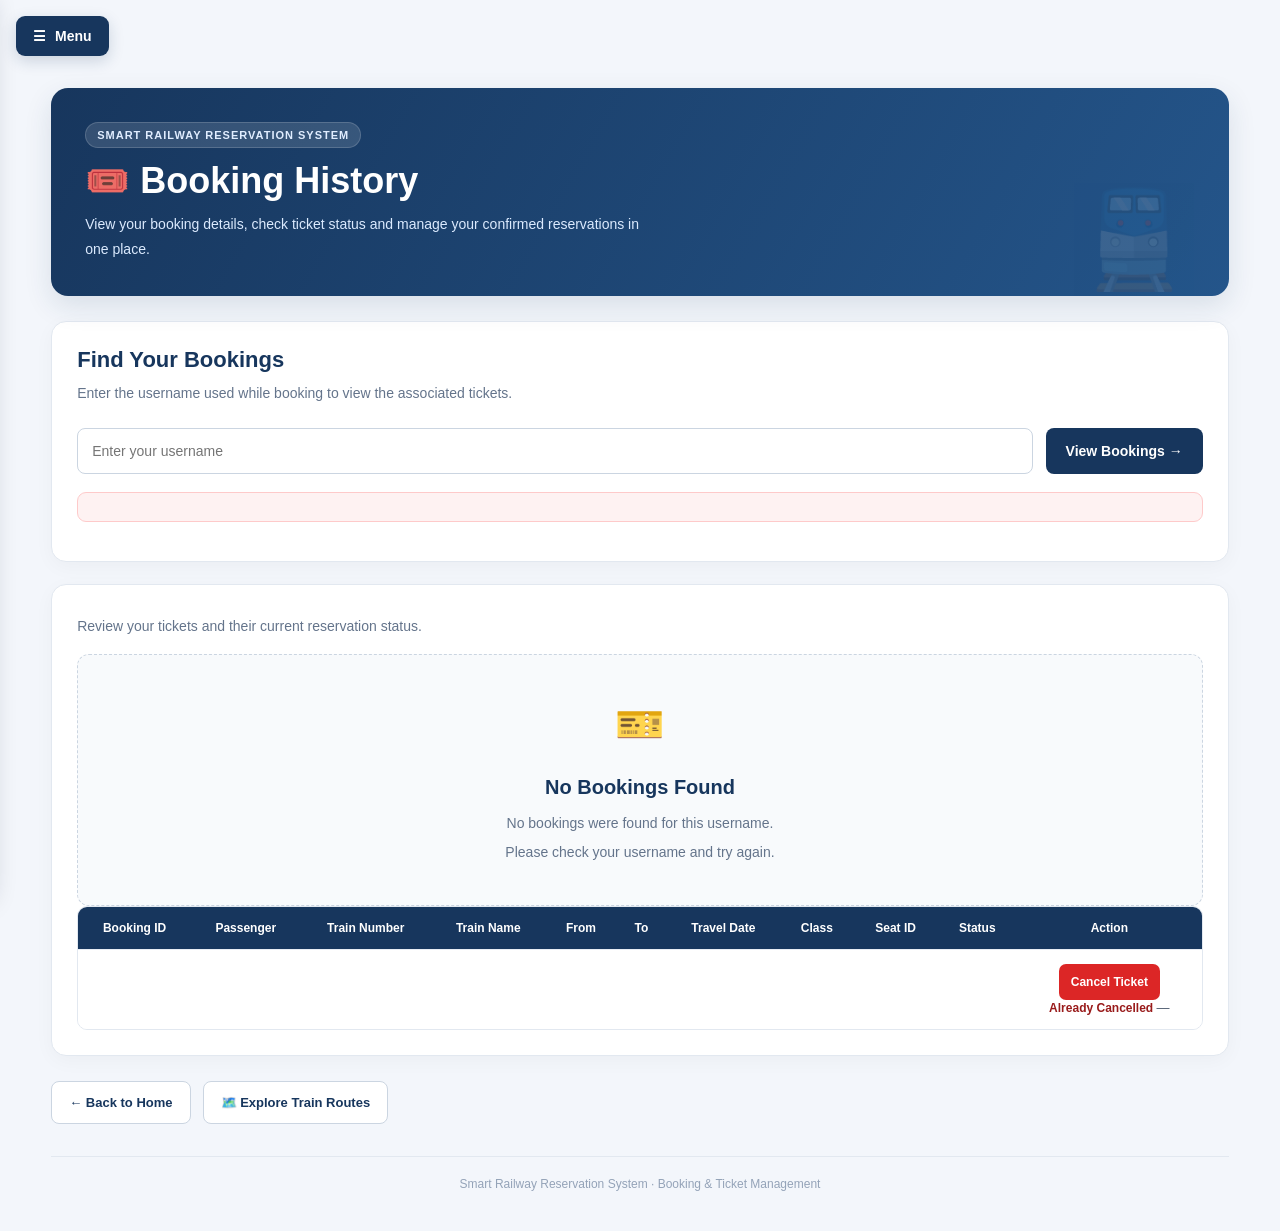
==== src/main/resources/templates/booking-history.html @ e523ed61 "Initial commit - Smart Railway System" ====
<!DOCTYPE html>
<html lang="en" xmlns:th="http://www.thymeleaf.org">

<head>
    <meta charset="UTF-8">
    <meta name="viewport" content="width=device-width, initial-scale=1.0">
    <title>Booking History | Smart Railway</title>

    <style>
        * {
            box-sizing: border-box;
        }

        body {
            margin: 0;
            color: #1e293b;
            background: #f3f6fb;
            font-family: "Segoe UI", Arial, sans-serif;
        }

        .menu-button {
            position: fixed;
            top: 16px;
            left: 16px;
            z-index: 1001;
            display: flex;
            align-items: center;
            gap: 9px;
            padding: 12px 17px;
            color: #fff;
            background: #17365d;
            border: none;
            border-radius: 9px;
            font-size: 14px;
            font-weight: 700;
            cursor: pointer;
            box-shadow: 0 5px 15px rgba(23, 54, 93, .18);
        }

        .menu-button:hover {
            background: #24558a;
        }

        .menu-overlay {
            position: fixed;
            inset: 0;
            z-index: 1002;
            background: rgba(15, 23, 42, .55);
            opacity: 0;
            visibility: hidden;
            transition: opacity .25s ease, visibility .25s ease;
        }

        .menu-overlay.open {
            opacity: 1;
            visibility: visible;
        }

        .side-menu {
            position: fixed;
            top: 0;
            left: 0;
            z-index: 1003;
            width: 290px;
            max-width: 85%;
            height: 100%;
            height: 100dvh;
            padding: 25px 20px;
            overflow-y: auto;
            background: linear-gradient(160deg, #17365d, #104a78);
            box-shadow: 5px 0 25px rgba(15, 23, 42, .2);
            transform: translateX(-105%);
            transition: transform .3s ease;
        }

        .side-menu.open {
            transform: translateX(0);
        }

        .menu-header {
            display: flex;
            align-items: center;
            justify-content: space-between;
            gap: 10px;
            padding-bottom: 22px;
            border-bottom: 1px solid rgba(255, 255, 255, .2);
        }

        .menu-brand {
            color: #fff;
            font-size: 21px;
            font-weight: 800;
        }

        .close-button {
            width: 40px;
            height: 40px;
            color: #fff;
            background: transparent;
            border: none;
            border-radius: 7px;
            font-size: 30px;
            cursor: pointer;
        }

        .close-button:hover {
            background: rgba(255, 255, 255, .14);
        }

        .menu-caption {
            margin: 25px 0 12px;
            color: #cbdcec;
            font-size: 11px;
            font-weight: 800;
            letter-spacing: 1.5px;
            text-transform: uppercase;
        }

        .menu-links {
            display: flex;
            flex-direction: column;
            gap: 7px;
        }

        .menu-links a {
            display: flex;
            align-items: center;
            gap: 12px;
            padding: 13px 12px;
            color: #f8fafc;
            text-decoration: none;
            border-radius: 9px;
            font-size: 14px;
            transition: background .2s ease;
        }

        .menu-links a:hover,
        .menu-links a.active {
            background: rgba(255, 255, 255, .15);
        }

        .menu-icon {
            width: 25px;
            text-align: center;
            font-size: 18px;
        }

        body.menu-open {
            overflow: hidden;
        }

        .container {
            width: 92%;
            max-width: 1350px;
            margin: auto;
            padding: 88px 0 40px;
        }

        .page-header {
            position: relative;
            overflow: hidden;
            margin-bottom: 25px;
            padding: 34px;
            color: #fff;
            background: linear-gradient(120deg, #17365d, #24558a);
            border-radius: 17px;
            box-shadow: 0 10px 28px rgba(23, 54, 93, .12);
        }

        .page-header::after {
            content: "🚆";
            position: absolute;
            right: 35px;
            bottom: 0;
            font-size: 95px;
            opacity: .13;
            pointer-events: none;
        }

        .header-label {
            display: inline-block;
            margin-bottom: 12px;
            padding: 6px 11px;
            color: #e0edff;
            background: rgba(255, 255, 255, .13);
            border: 1px solid rgba(255, 255, 255, .16);
            border-radius: 20px;
            font-size: 11px;
            font-weight: 800;
            letter-spacing: 1px;
        }

        .page-header h1 {
            position: relative;
            z-index: 1;
            margin: 0 0 10px;
            color: #fff;
            font-size: clamp(27px, 4vw, 36px);
        }

        .page-header p {
            position: relative;
            z-index: 1;
            max-width: 570px;
            margin: 0;
            color: #dbeafe;
            font-size: 14px;
            line-height: 1.8;
        }

        .panel {
            margin-top: 22px;
            padding: 25px;
            background: #fff;
            border: 1px solid #e2e8f0;
            border-radius: 15px;
            box-shadow: 0 5px 20px rgba(15, 23, 42, .035);
        }

        .search-title {
            margin: 0 0 9px;
            color: #17365d;
            font-size: 22px;
        }

        .search-description {
            margin: 0 0 22px;
            color: #64748b;
            font-size: 14px;
            line-height: 1.7;
        }

        .search-form {
            display: grid;
            grid-template-columns: minmax(0, 1fr) auto;
            gap: 13px;
        }

        .search-form input {
            width: 100%;
            min-width: 0;
            min-height: 46px;
            padding: 12px 14px;
            color: #1e293b;
            background: #fff;
            border: 1px solid #cbd5e1;
            border-radius: 8px;
            font-family: inherit;
            font-size: 14px;
        }

        .search-form input:focus {
            outline: none;
            border-color: #3674b5;
            box-shadow: 0 0 0 3px rgba(54, 116, 181, .12);
        }

        button {
            font-family: inherit;
            cursor: pointer;
        }

        .search-button {
            min-height: 46px;
            padding: 12px 20px;
            color: #fff;
            background: #17365d;
            border: none;
            border-radius: 8px;
            font-size: 14px;
            font-weight: 800;
            transition: background .2s ease;
        }

        .search-button:hover {
            background: #24558a;
        }

        .error {
            margin-top: 18px;
            padding: 14px 16px;
            color: #991b1b;
            background: #fef2f2;
            border: 1px solid #fecaca;
            border-radius: 9px;
            font-size: 14px;
            line-height: 1.6;
        }

        .history-heading {
            margin: 0;
            color: #17365d;
            font-size: 22px;
            overflow-wrap: anywhere;
        }

        .history-subtitle {
            margin: 8px 0 20px;
            color: #64748b;
            font-size: 14px;
        }

        .table-wrapper {
            width: 100%;
            overflow-x: auto;
            border: 1px solid #e2e8f0;
            border-radius: 10px;
        }

        table {
            width: 100%;
            min-width: 1120px;
            border-collapse: collapse;
            background: #fff;
        }

        thead {
            color: #fff;
            background: #17365d;
        }

        th,
        td {
            padding: 14px 13px;
            border-bottom: 1px solid #e8edf4;
            text-align: center;
            white-space: nowrap;
            font-size: 13px;
        }

        th {
            font-size: 12px;
            font-weight: 800;
        }

        td {
            color: #475569;
        }

        tbody tr:nth-child(even) {
            background: #f8fafc;
        }

        tbody tr:hover {
            background: #eff6ff;
        }

        tbody tr:last-child td {
            border-bottom: none;
        }

        .status {
            display: inline-block;
            padding: 7px 11px;
            border-radius: 20px;
            font-size: 11px;
            font-weight: 800;
        }

        .confirmed {
            color: #166534;
            background: #dcfce7;
        }

        .cancelled {
            color: #991b1b;
            background: #fee2e2;
        }

        .waiting {
            color: #92400e;
            background: #fef3c7;
        }

        .cancel-button {
            min-height: 36px;
            padding: 9px 12px;
            color: #fff;
            background: #dc2626;
            border: none;
            border-radius: 7px;
            font-size: 12px;
            font-weight: 800;
            transition: background .2s ease;
        }

        .cancel-button:hover {
            background: #b91c1c;
        }

        .already-cancelled {
            color: #991b1b;
            font-size: 12px;
            font-weight: 700;
        }

        .action-form {
            margin: 0;
        }

        .empty {
            margin-top: 18px;
            padding: 35px 20px;
            color: #64748b;
            background: #f8fafc;
            border: 1px dashed #cbd5e1;
            border-radius: 12px;
            text-align: center;
            line-height: 1.7;
        }

        .empty-icon {
            margin-bottom: 12px;
            font-size: 40px;
        }

        .empty h3 {
            margin: 0 0 8px;
            color: #17365d;
            font-size: 20px;
        }

        .empty p {
            margin: 5px 0;
            font-size: 14px;
        }

        .bottom-navigation {
            display: flex;
            flex-wrap: wrap;
            gap: 12px;
            margin-top: 25px;
        }

        .back-link {
            display: inline-flex;
            align-items: center;
            justify-content: center;
            min-height: 43px;
            padding: 11px 17px;
            color: #17365d;
            background: #fff;
            border: 1px solid #cbd5e1;
            border-radius: 8px;
            text-decoration: none;
            font-size: 13px;
            font-weight: 800;
            transition: background .2s ease;
        }

        .back-link:hover {
            background: #eaf1f9;
        }

        .page-footer {
            margin-top: 32px;
            padding-top: 20px;
            color: #94a3b8;
            border-top: 1px solid #e2e8f0;
            text-align: center;
            font-size: 12px;
        }

        @media (max-width: 650px) {
            .container {
                width: 94%;
                padding-top: 80px;
            }

            .page-header {
                padding: 25px 20px;
            }

            .page-header::after {
                right: 12px;
                font-size: 65px;
            }

            .panel {
                padding: 17px;
            }

            .search-form {
                grid-template-columns: 1fr;
            }

            .search-button {
                width: 100%;
            }

            .bottom-navigation {
                flex-direction: column;
            }

            .back-link {
                width: 100%;
            }
        }

        @media (prefers-reduced-motion: reduce) {
            *,
            *::before,
            *::after {
                scroll-behavior: auto !important;
                transition-duration: .01ms !important;
                animation-duration: .01ms !important;
            }
        }
    </style>
</head>

<body>

<button type="button"
        class="menu-button"
        id="menuButton"
        aria-label="Open navigation menu"
        aria-controls="sideMenu"
        aria-expanded="false">
    <span aria-hidden="true">☰</span>
    <span>Menu</span>
</button>

<div class="menu-overlay" id="menuOverlay"></div>

<aside class="side-menu"
       id="sideMenu"
       aria-label="Main navigation"
       aria-hidden="true"
       inert>

    <div class="menu-header">
        <div class="menu-brand">🚆 Smart Railway</div>

        <button type="button"
                class="close-button"
                id="closeMenu"
                aria-label="Close navigation menu">
            &times;
        </button>
    </div>

    <p class="menu-caption">Navigation</p>

    <nav class="menu-links">
        <a th:href="@{/}">
            <span class="menu-icon" aria-hidden="true">⌂</span>
            <span>Home</span>
        </a>

        <a th:href="@{/}">
            <span class="menu-icon" aria-hidden="true">🚆</span>
            <span>Train Search</span>
        </a>

        <a th:href="@{/booking-history}" class="active">
            <span class="menu-icon" aria-hidden="true">🎟️</span>
            <span>Booking History</span>
        </a>

        <a th:href="@{/routes}">
            <span class="menu-icon" aria-hidden="true">🗺️</span>
            <span>Route Finder (BFS &amp; Dijkstra)</span>
        </a>
    </nav>
</aside>

<main class="container">

    <header class="page-header">
        <span class="header-label">SMART RAILWAY RESERVATION SYSTEM</span>
        <h1>🎟️ Booking History</h1>
        <p>
            View your booking details, check ticket status and manage
            your confirmed reservations in one place.
        </p>
    </header>

    <section class="panel">
        <h2 class="search-title">Find Your Bookings</h2>

        <p class="search-description">
            Enter the username used while booking to view the associated tickets.
        </p>

        <form class="search-form"
              action="/booking-history"
              method="get">

            <input
                type="text"
                name="username"
                placeholder="Enter your username"
                th:value="${username}"
                aria-label="Username"
                autocomplete="username"
                required>

            <button type="submit" class="search-button">
                View Bookings →
            </button>
        </form>

        <p class="error"
           th:if="${error}"
           th:text="${error}">
        </p>
    </section>

    <section class="panel" th:if="${username != null}">

        <h2 class="history-heading"
            th:text="'Booking history for: ' + ${username}">
        </h2>

        <p class="history-subtitle">
            Review your tickets and their current reservation status.
        </p>

        <div th:if="${#lists.isEmpty(bookings)}" class="empty">
            <div class="empty-icon">🎫</div>
            <h3>No Bookings Found</h3>
            <p>No bookings were found for this username.</p>
            <p>Please check your username and try again.</p>
        </div>

        <div class="table-wrapper"
             th:if="${not #lists.isEmpty(bookings)}">

            <table>
                <thead>
                <tr>
                    <th>Booking ID</th>
                    <th>Passenger</th>
                    <th>Train Number</th>
                    <th>Train Name</th>
                    <th>From</th>
                    <th>To</th>
                    <th>Travel Date</th>
                    <th>Class</th>
                    <th>Seat ID</th>
                    <th>Status</th>
                    <th>Action</th>
                </tr>
                </thead>

                <tbody>
                <tr th:each="booking : ${bookings}">

                    <td th:text="${booking.bookingId}"></td>
                    <td th:text="${booking.passengerName}"></td>
                    <td th:text="${booking.trainNumber}"></td>
                    <td th:text="${booking.trainName}"></td>
                    <td th:text="${booking.sourceStationName}"></td>
                    <td th:text="${booking.destinationStationName}"></td>
                    <td th:text="${booking.travelDate}"></td>
                    <td th:text="${booking.classType}"></td>

                    <td th:text="${booking.seatId != null
                                  ? booking.seatId : '—'}"></td>

                    <td>
                        <span
                            class="status"
                            th:text="${booking.bookingStatus}"
                            th:classappend="${booking.bookingStatus == 'CONFIRMED'
                                ? ' confirmed'
                                : (booking.bookingStatus == 'CANCELLED'
                                    ? ' cancelled' : ' waiting')}">
                        </span>
                    </td>

                    <td>
                        <form
                            class="action-form"
                            th:if="${booking.bookingStatus == 'CONFIRMED'}"
                            action="/cancel-ticket"
                            method="post"
                            onsubmit="return confirm('Are you sure you want to cancel this ticket?');">

                            <input
                                type="hidden"
                                name="bookingId"
                                th:value="${booking.bookingId}">

                            <button type="submit" class="cancel-button">
                                Cancel Ticket
                            </button>
                        </form>

                        <span
                            class="already-cancelled"
                            th:if="${booking.bookingStatus == 'CANCELLED'}">
                            Already Cancelled
                        </span>

                        <span
                            th:if="${booking.bookingStatus != 'CONFIRMED'
                                    and booking.bookingStatus != 'CANCELLED'}">
                            —
                        </span>
                    </td>

                </tr>
                </tbody>
            </table>
        </div>
    </section>

    <div class="bottom-navigation">
        <a class="back-link" th:href="@{/}">
            ← Back to Home
        </a>

        <a class="back-link" th:href="@{/routes}">
            🗺️ Explore Train Routes
        </a>
    </div>

    <footer class="page-footer">
        Smart Railway Reservation System · Booking &amp; Ticket Management
    </footer>

</main>

<script>
    const menuButton = document.getElementById("menuButton");
    const sideMenu = document.getElementById("sideMenu");
    const menuOverlay = document.getElementById("menuOverlay");
    const closeMenuButton = document.getElementById("closeMenu");

    function openMenu() {
        sideMenu.classList.add("open");
        menuOverlay.classList.add("open");
        sideMenu.removeAttribute("inert");
        sideMenu.setAttribute("aria-hidden", "false");
        document.body.classList.add("menu-open");
        menuButton.setAttribute("aria-expanded", "true");
        closeMenuButton.focus();
    }

    function closeSideMenu() {
        sideMenu.classList.remove("open");
        menuOverlay.classList.remove("open");
        sideMenu.setAttribute("inert", "");
        sideMenu.setAttribute("aria-hidden", "true");
        document.body.classList.remove("menu-open");
        menuButton.setAttribute("aria-expanded", "false");
        menuButton.focus();
    }

    menuButton.addEventListener("click", openMenu);
    closeMenuButton.addEventListener("click", closeSideMenu);
    menuOverlay.addEventListener("click", closeSideMenu);

    document.addEventListener("keydown", function (event) {
        if (event.key === "Escape" && sideMenu.classList.contains("open")) {
            closeSideMenu();
        }
    });
</script>

</body>
</html>
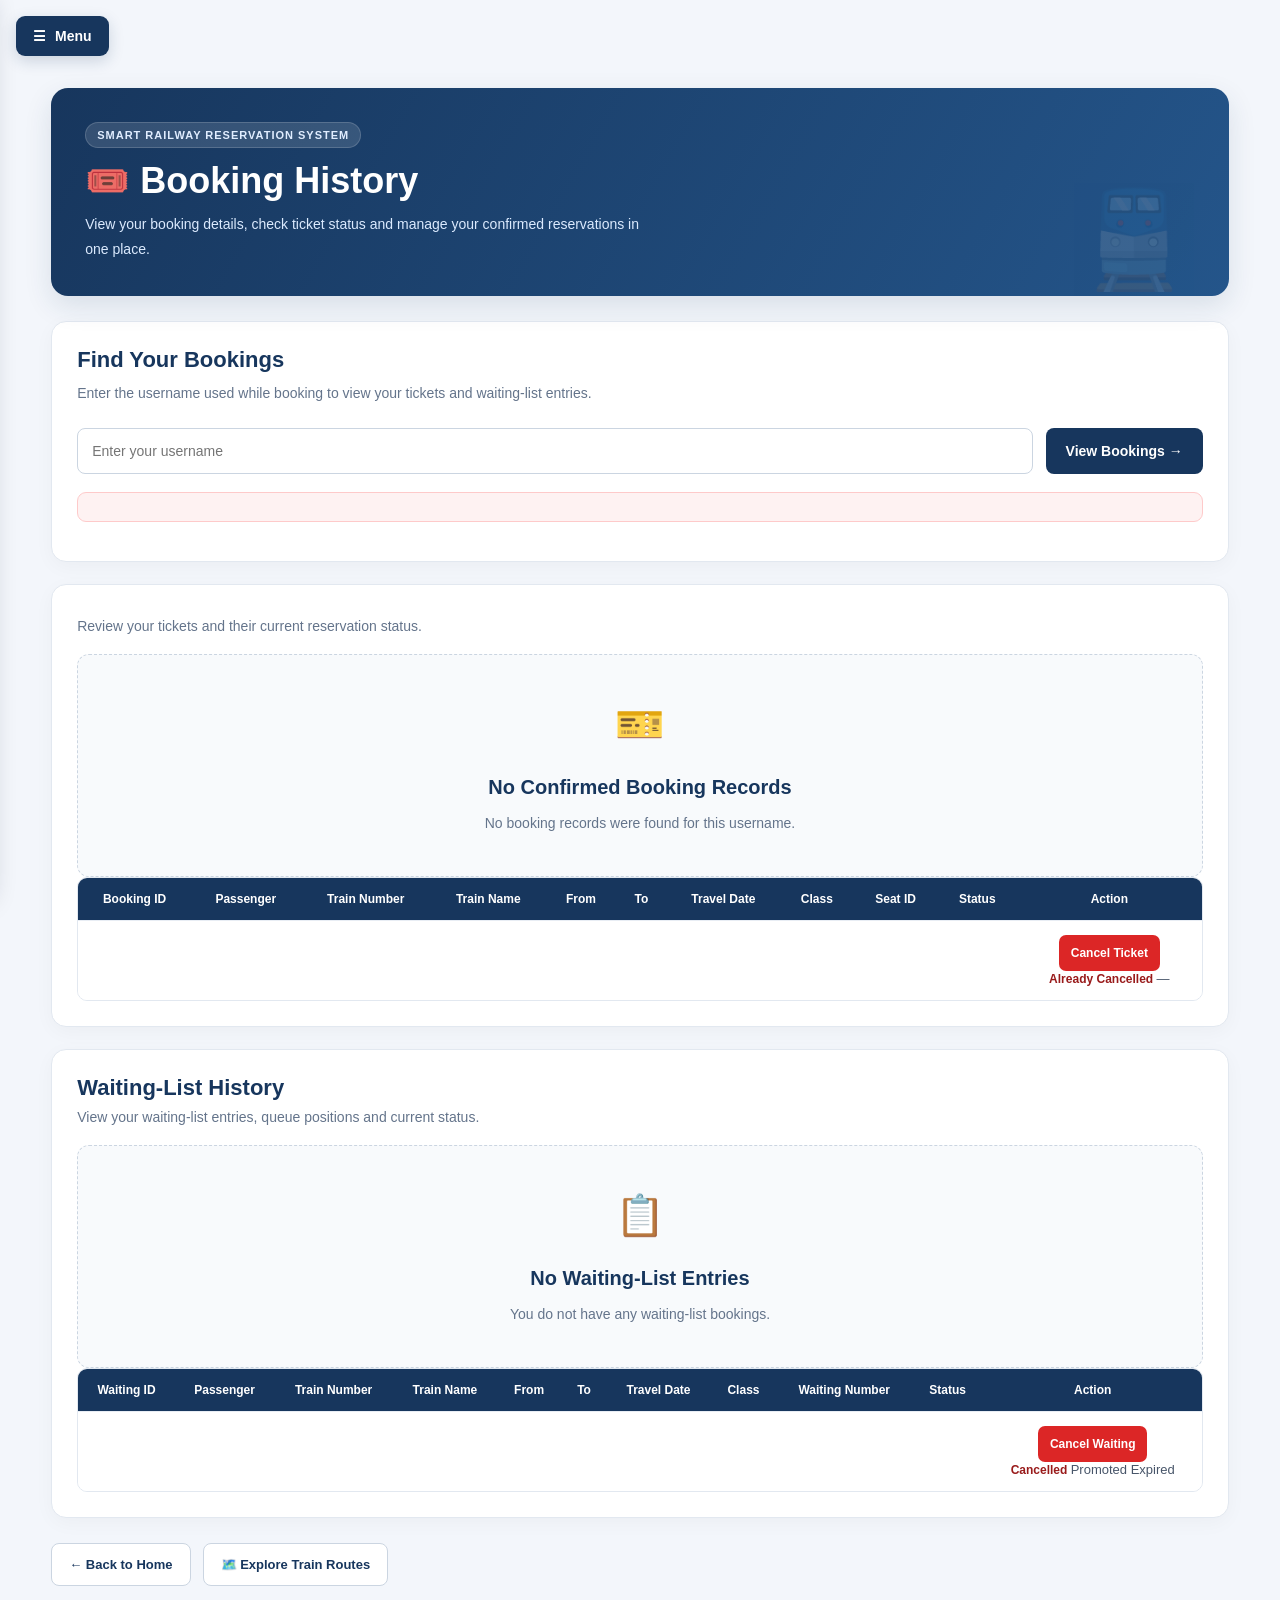
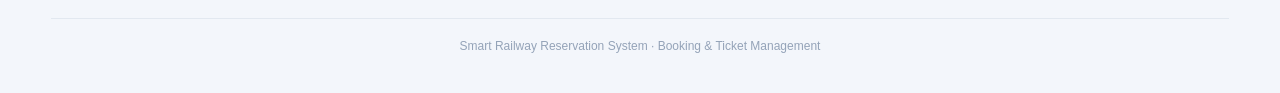
==== commit 7ab83628: "Update railway reservation system features" ====
--- a/src/main/resources/templates/booking-history.html
+++ b/src/main/resources/templates/booking-history.html
@@ -372,6 +372,11 @@
             background: #fef3c7;
         }
 
+        .expired {
+            color: #475569;
+            background: #e2e8f0;
+        }
+
         .cancel-button {
             min-height: 36px;
             padding: 9px 12px;
@@ -517,6 +522,7 @@
         aria-label="Open navigation menu"
         aria-controls="sideMenu"
         aria-expanded="false">
+
     <span aria-hidden="true">☰</span>
     <span>Menu</span>
 </button>
@@ -530,6 +536,7 @@
        inert>
 
     <div class="menu-header">
+
         <div class="menu-brand">🚆 Smart Railway</div>
 
         <button type="button"
@@ -538,11 +545,13 @@
                 aria-label="Close navigation menu">
             &times;
         </button>
+
     </div>
 
     <p class="menu-caption">Navigation</p>
 
     <nav class="menu-links">
+
         <a th:href="@{/}">
             <span class="menu-icon" aria-hidden="true">⌂</span>
             <span>Home</span>
@@ -562,29 +571,40 @@
             <span class="menu-icon" aria-hidden="true">🗺️</span>
             <span>Route Finder (BFS &amp; Dijkstra)</span>
         </a>
+
     </nav>
 </aside>
 
 <main class="container">
 
     <header class="page-header">
-        <span class="header-label">SMART RAILWAY RESERVATION SYSTEM</span>
+
+        <span class="header-label">
+            SMART RAILWAY RESERVATION SYSTEM
+        </span>
+
         <h1>🎟️ Booking History</h1>
+
         <p>
             View your booking details, check ticket status and manage
             your confirmed reservations in one place.
         </p>
+
     </header>
 
+    <!-- Search bookings using username -->
+
     <section class="panel">
+
         <h2 class="search-title">Find Your Bookings</h2>
 
         <p class="search-description">
-            Enter the username used while booking to view the associated tickets.
+            Enter the username used while booking to view your tickets
+            and waiting-list entries.
         </p>
 
         <form class="search-form"
-              action="/booking-history"
+              th:action="@{/booking-history}"
               method="get">
 
             <input
@@ -599,13 +619,17 @@
             <button type="submit" class="search-button">
                 View Bookings →
             </button>
+
         </form>
 
         <p class="error"
            th:if="${error}"
            th:text="${error}">
         </p>
+
     </section>
+
+    <!-- Confirmed and cancelled booking history -->
 
     <section class="panel" th:if="${username != null}">
 
@@ -618,16 +642,20 @@
         </p>
 
         <div th:if="${#lists.isEmpty(bookings)}" class="empty">
+
             <div class="empty-icon">🎫</div>
-            <h3>No Bookings Found</h3>
-            <p>No bookings were found for this username.</p>
-            <p>Please check your username and try again.</p>
+
+            <h3>No Confirmed Booking Records</h3>
+
+            <p>No booking records were found for this username.</p>
+
         </div>
 
         <div class="table-wrapper"
              th:if="${not #lists.isEmpty(bookings)}">
 
             <table>
+
                 <thead>
                 <tr>
                     <th>Booking ID</th>
@@ -645,21 +673,30 @@
                 </thead>
 
                 <tbody>
+
                 <tr th:each="booking : ${bookings}">
 
                     <td th:text="${booking.bookingId}"></td>
+
                     <td th:text="${booking.passengerName}"></td>
+
                     <td th:text="${booking.trainNumber}"></td>
+
                     <td th:text="${booking.trainName}"></td>
+
                     <td th:text="${booking.sourceStationName}"></td>
+
                     <td th:text="${booking.destinationStationName}"></td>
+
                     <td th:text="${booking.travelDate}"></td>
+
                     <td th:text="${booking.classType}"></td>
 
                     <td th:text="${booking.seatId != null
                                   ? booking.seatId : '—'}"></td>
 
                     <td>
+
                         <span
                             class="status"
                             th:text="${booking.bookingStatus}"
@@ -668,13 +705,17 @@
                                 : (booking.bookingStatus == 'CANCELLED'
                                     ? ' cancelled' : ' waiting')}">
                         </span>
+
                     </td>
 
                     <td>
+
+                        <!-- Cancel only confirmed tickets -->
+
                         <form
                             class="action-form"
                             th:if="${booking.bookingStatus == 'CONFIRMED'}"
-                            action="/cancel-ticket"
+                            th:action="@{/cancel-ticket}"
                             method="post"
                             onsubmit="return confirm('Are you sure you want to cancel this ticket?');">
 
@@ -683,9 +724,15 @@
                                 name="bookingId"
                                 th:value="${booking.bookingId}">
 
+                            <input
+                                type="hidden"
+                                name="username"
+                                th:value="${username}">
+
                             <button type="submit" class="cancel-button">
                                 Cancel Ticket
                             </button>
+
                         </form>
 
                         <span
@@ -699,15 +746,155 @@
                                     and booking.bookingStatus != 'CANCELLED'}">
                             —
                         </span>
+
                     </td>
 
                 </tr>
+
                 </tbody>
+
             </table>
+
         </div>
+
     </section>
 
+    <!-- Waiting-list history -->
+
+    <section class="panel" th:if="${username != null}">
+
+        <h2 class="history-heading">Waiting-List History</h2>
+
+        <p class="history-subtitle">
+            View your waiting-list entries, queue positions and current status.
+        </p>
+
+        <div class="empty"
+             th:if="${#lists.isEmpty(waitingList)}">
+
+            <div class="empty-icon">📋</div>
+
+            <h3>No Waiting-List Entries</h3>
+
+            <p>You do not have any waiting-list bookings.</p>
+
+        </div>
+
+        <div class="table-wrapper"
+             th:if="${not #lists.isEmpty(waitingList)}">
+
+            <table>
+
+                <thead>
+                <tr>
+                    <th>Waiting ID</th>
+                    <th>Passenger</th>
+                    <th>Train Number</th>
+                    <th>Train Name</th>
+                    <th>From</th>
+                    <th>To</th>
+                    <th>Travel Date</th>
+                    <th>Class</th>
+                    <th>Waiting Number</th>
+                    <th>Status</th>
+                    <th>Action</th>
+                </tr>
+                </thead>
+
+                <tbody>
+
+                <tr th:each="waiting : ${waitingList}">
+
+                    <td th:text="${waiting.waitingId}"></td>
+
+                    <td th:text="${waiting.passengerName}"></td>
+
+                    <td th:text="${waiting.trainNumber}"></td>
+
+                    <td th:text="${waiting.trainName}"></td>
+
+                    <td th:text="${waiting.sourceStationName}"></td>
+
+                    <td th:text="${waiting.destinationStationName}"></td>
+
+                    <td th:text="${waiting.travelDate}"></td>
+
+                    <td th:text="${waiting.classType}"></td>
+
+                    <td th:text="${waiting.waitingLabel}"></td>
+
+                    <td>
+
+                        <span
+                            class="status"
+                            th:text="${waiting.status}"
+                            th:classappend="${waiting.status == 'WAITING'
+                                ? ' waiting'
+                                : (waiting.status == 'CONFIRMED'
+                                    ? ' confirmed'
+                                    : (waiting.status == 'CANCELLED'
+                                        ? ' cancelled' : ' expired'))}">
+                        </span>
+
+                    </td>
+
+                    <td>
+
+                        <!-- Only active waiting-list entries can be cancelled -->
+
+                        <form
+                            class="action-form"
+                            th:if="${waiting.status == 'WAITING'}"
+                            th:action="@{/cancel-waiting}"
+                            method="post"
+                            onsubmit="return confirm('Are you sure you want to cancel this waiting-list entry?');">
+
+                            <input
+                                type="hidden"
+                                name="waitingId"
+                                th:value="${waiting.waitingId}">
+
+                            <input
+                                type="hidden"
+                                name="username"
+                                th:value="${username}">
+
+                            <button type="submit" class="cancel-button">
+                                Cancel Waiting
+                            </button>
+
+                        </form>
+
+                        <span
+                            class="already-cancelled"
+                            th:if="${waiting.status == 'CANCELLED'}">
+                            Cancelled
+                        </span>
+
+                        <span
+                            th:if="${waiting.status == 'CONFIRMED'}">
+                            Promoted
+                        </span>
+
+                        <span
+                            th:if="${waiting.status == 'EXPIRED'}">
+                            Expired
+                        </span>
+
+                    </td>
+
+                </tr>
+
+                </tbody>
+
+            </table>
+
+        </div>
+
+    </section>
+
     <div class="bottom-navigation">
+
         <a class="back-link" th:href="@{/}">
             ← Back to Home
         </a>
@@ -715,6 +902,7 @@
         <a class="back-link" th:href="@{/routes}">
             🗺️ Explore Train Routes
         </a>
+
     </div>
 
     <footer class="page-footer">
@@ -724,40 +912,56 @@
 </main>
 
 <script>
+
     const menuButton = document.getElementById("menuButton");
     const sideMenu = document.getElementById("sideMenu");
     const menuOverlay = document.getElementById("menuOverlay");
     const closeMenuButton = document.getElementById("closeMenu");
 
     function openMenu() {
+
         sideMenu.classList.add("open");
         menuOverlay.classList.add("open");
+
         sideMenu.removeAttribute("inert");
         sideMenu.setAttribute("aria-hidden", "false");
+
         document.body.classList.add("menu-open");
+
         menuButton.setAttribute("aria-expanded", "true");
+
         closeMenuButton.focus();
     }
 
     function closeSideMenu() {
+
         sideMenu.classList.remove("open");
         menuOverlay.classList.remove("open");
+
         sideMenu.setAttribute("inert", "");
         sideMenu.setAttribute("aria-hidden", "true");
+
         document.body.classList.remove("menu-open");
+
         menuButton.setAttribute("aria-expanded", "false");
+
         menuButton.focus();
     }
 
     menuButton.addEventListener("click", openMenu);
+
     closeMenuButton.addEventListener("click", closeSideMenu);
+
     menuOverlay.addEventListener("click", closeSideMenu);
 
     document.addEventListener("keydown", function (event) {
+
         if (event.key === "Escape" && sideMenu.classList.contains("open")) {
             closeSideMenu();
         }
+
     });
+
 </script>
 
 </body>
